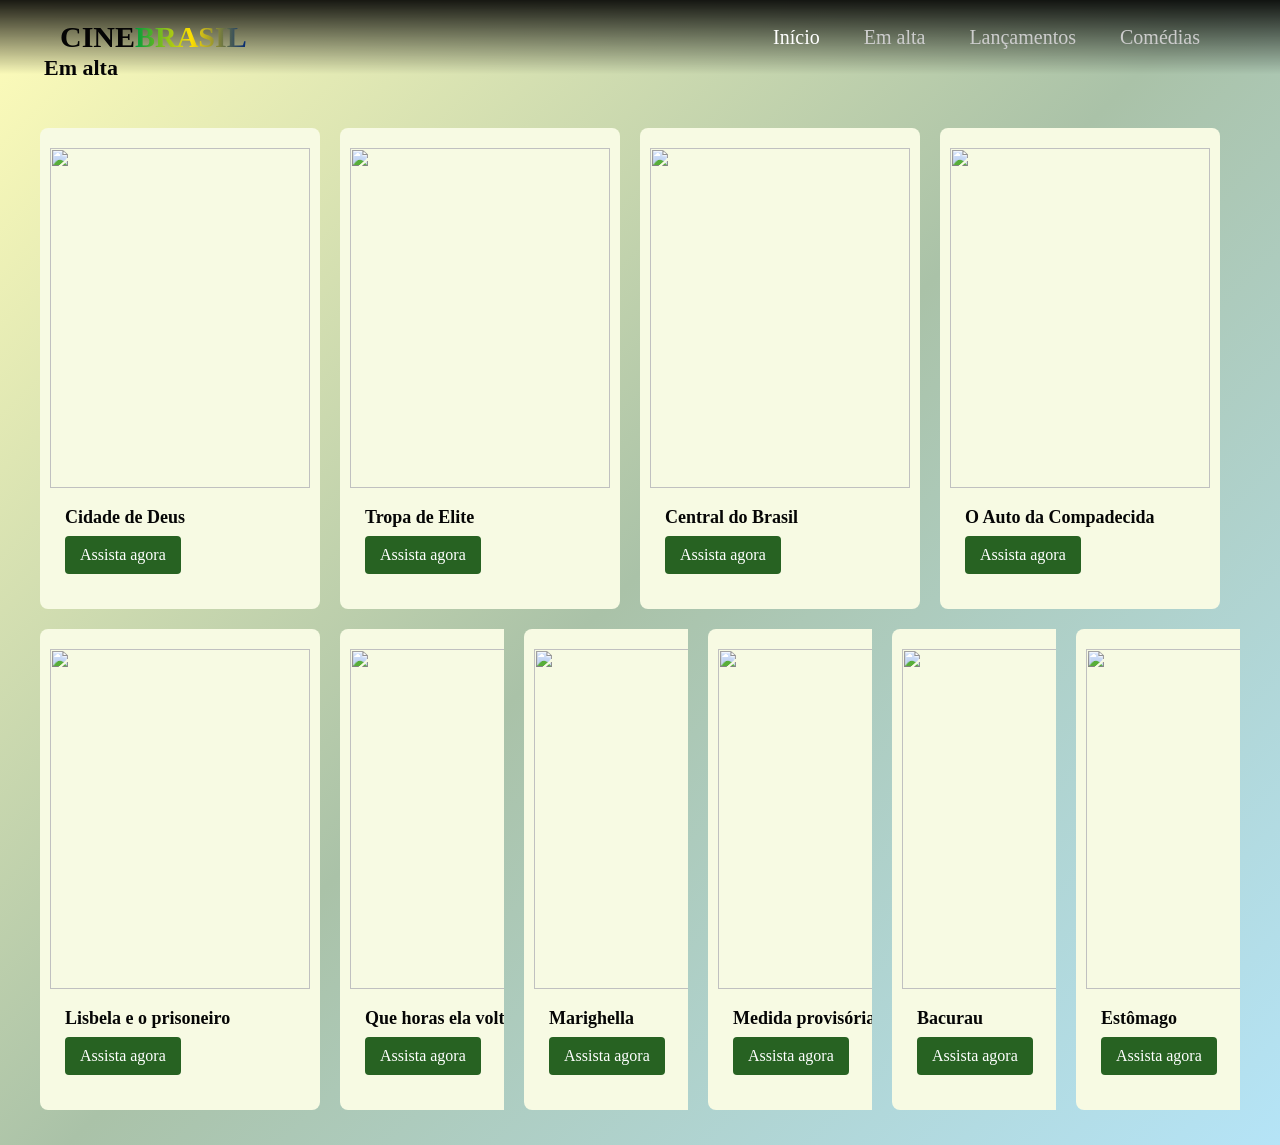
==== ATIVIDADES- BRUNA DOS SANTOS FERREIRA/maisassistidos.html @ 0dc5628d "Add files via upload" ====
<!DOCTYPE html>
<html lang="pt-br">
<head>
    <meta charset="UTF-8">
    <title>CineBrasil</title>
    <link rel="stylesheet" href="maisassistidos.html">
    <link rel="stylesheet" href="style2.css">

<!-- FONT AWESOME (setinhas) -->
    <link rel="stylesheet" href="https://cdnjs.cloudflare.com/ajax/libs/font-awesome/6.4.0/css/all.min.css">
</head>

<body>

<!--Cabeçalho-->
<header class="header">
    <div class="logo">CINE<span>BRASIL</span></div>

    <nav class="menu">
        <a href="Atividade_desenvolvimento_web (3).html" class="active">Início</a>
        <a href="maisassistidos.html">Em alta</a>
        <a href="lancamentos.html">Lançamentos</a>
        <a href="comedia.html">Comédias</a>
    </nav>

</header>
    </div>
</section>

<!--Filmes mais vistos -->
<section class="section" id="mais assistidos">
    <div class="section-header">
        <h2>Em alta</h2>
        <div class="arrows">
        </div>
    </div>

    <div class="cards">

        <div class="card">
            <img src="https://m.media-amazon.com/images/I/61gnWDl7S4L._AC_UF1000,1000_QL80_.jpg">
            <div class="card-info">
                <h3>Cidade de Deus</h3>
                <a href="https://www.netflix.com/br/title/60026106"target="_blank" class="btn-card">Assista agora</a>
                </button>
            </div>
        </div>

        <div class="card">
            <img src="https://images.justwatch.com/poster/303450506/s718/tropa-de-elite.jpg">
            <div class="card-info">
                <h3>Tropa de Elite</h3>
                <a href="https://www.primevideo.com/-/pt/detail/Tropa-de-Elite/0HOLMZR2ZGZDTHN365O41LQC7F"target="_blank" class="btn-card">Assista agora</a>
                </button>
            </div>
        </div>

        <div class="card">
            <img src="https://media.fstatic.com/q1BjFKkilWzeCYIjTx7jxSyxlA8=/322x478/smart/filters:format(webp)/media/movies/covers/2025/02/Central_do_Brasil_poster_1998.png">
            <div class="card-info">
                <h3>Central do Brasil</h3>
                <a href="https://www.netflix.com/br/title/8177424"target="_blank" class="btn-card">Assista agora</a>
                </button>
            </div>
        </div>

        <div class="card">
            <img src="https://upload.wikimedia.org/wikipedia/pt/b/bf/O_auto_da_compadecida.jpg">
            <div class="card-info">
                <h3>O Auto da Compadecida</h3>
                <a href="https://www.primevideo.com/detail/O-Auto-Da-Compadecida/0TNS08TLURSXEZQ26WGR0V27EE"target="_blank" class="btn-card">Assista agora</a>
                </button>
            </div>
        </div>

        <div class="card">
            <img src="https://br.web.img3.acsta.net/c_310_420/medias/nmedia/18/87/00/05/19870969.jpg" alt="">
            <div class="card-info">
                <h3>Carandiru</h3>
                <a href="http://netflix.com/br/title/60033309"target="_blank" class="btn-card">Assista agora</a>
            </button>
            </div>
        </div>

        <div class="card">
            <img src="https://ingresso-a.akamaihd.net/prd/img/movie/aquarius-mostra-kleber-mendonca-filho/1483523e-30ef-44c7-bb22-b9f2ae0f933c.webp" alt="">
            <div class="card-info">
                <h3>Aquarius</h3>
                <a href="https://www.netflix.com/br/title/80113667"target="_blank" class="btn-card">Assista agora</a>
                </button>
            </div>
        </div>
    </div>

     <div class="cards">
       
        <div class=card>
            <img src="https://m.media-amazon.com/images/I/616H6Wy5miL._AC_UF894,1000_QL80_.jpg">
            <div class="card-info">
            <h3>Lisbela e o prisoneiro</h3>
            <a href="https://www.youtube.com/watch?v=UXxUYWxzBEA"target="_blank" class="btn-card">Assista agora</a>
            </button>
        </div>

    </div>

      <div class="cards">
       
        <div class=card>
            <img src="https://tse4.mm.bing.net/th/id/OIP.4o0sXzrFe5plAu1hhRIARAHaK-?w=800&h=1185&rs=1&pid=ImgDetMain&o=7&rm=3">
            <div class="card-info">
            <h3>Que horas ela volta?</h3>
            <a href="https://www.netflix.com/br/title/80039527"target="_blank" class="btn-card">Assista agora</a>
            </button>
        </div>

    </div>
    </div>   

    <div class="cards">
       
        <div class=card>
            <img src="https://tse1.mm.bing.net/th/id/OIP.ApYXbEw9WN5M-o9Xs8r5CQHaKc?w=766&h=1080&rs=1&pid=ImgDetMain&o=7&rm=3">
            <div class="card-info">
            <h3>Marighella</h3>
            <a href="https://globoplay.globo.com/marighella/t/gpJRB7PKjY/"target="_blank" class="btn-card">Assista agora</a>
            </button>
        </div>

    </div>
    </div>   

    <div class="cards">
       
        <div class=card>
            <img src="https://vertentesdocinema.com/wp-content/uploads/2021/12/medida-provisoria-1.jpeg">
            <div class="card-info">
            <h3>Medida provisória</h3>
            <a href="https://globoplay.globo.com/medida-provisoria/t/FrtkdsBtzB/"target="_blank" class="btn-card">Assista agora</a>
            </button>
        </div>

    </div>
    </div>   

    <div class="cards">
       
        <div class=card>
            <img src="https://www.panteracine.com/wp-content/uploads/2020/01/bacurau.jpg">
            <div class="card-info">
            <h3>Bacurau</h3>
            <a href="https://globoplay.globo.com/v/9494457/"target="_blank" class="btn-card">Assista agora</a>
            </button>
        </div>

    </div>
    </div>   

    <div class="cards">
       
        <div class=card>
            <img src="https://br.web.img2.acsta.net/medias/nmedia/18/91/08/81/20128875.jpg">
            <div class="card-info">
            <h3>Estômago</h3>
            <a href="https://globoplay.globo.com/estomago/t/p1pPMNySfJ/"target="_blank" class="btn-card">Assista agora</a>
            </button>
        </div>

    </div>
    </div>   


</section>
</body>
</html>
---- ATIVIDADES- BRUNA DOS SANTOS FERREIRA/style2.css ----
/* ================= RESET ================= */
* {
    margin: 0;
    padding: 0;
    box-sizing: border-box;
}


body {
    background: linear-gradient(
        135deg,
        #fffdba,
        #aac2a8,
        #b5e4f7
    );
    color: rgb(5, 5, 5);
}


/*Cabeçalho*/
.header {
    display: flex;
    justify-content: space-between;
    align-items: center;
    padding: 20px 60px;
    background: linear-gradient(to bottom, rgba(0,0,0,0.9), rgba(0,0,0,0));
    position: fixed;
    width: 100%;
    z-index: 1000;
}
.logo {
    font-size: 30px;
    font-weight: bold;
}

/*Trocar a cor para um degrade*/
.logo span {
    background: linear-gradient(to right, #009c3b, #ffdf00, #002776);
    background-clip: text;
    color: transparent;
    -webkit-text-fill-color: transparent;
}

.menu a {
    margin: 0 20px;
    text-decoration: none;
    color: #ccc;
    font-size: 20px;
    font-weight: 500;
    position: relative;
}

.menu a:hover,
.menu .active {
    color: #fff;
}

/* Destaque com Imagem*/
.hero {
    height: 115vh;
    background: url("https://occ-0-8407-2218.1.nflxso.net/dnm/api/v6/6AYY37jfdO6hpXcMjf9Yu5cnmO0/AAAABcK5d4_e34Q2O_Ifg8gMWttiSAVSKqFk0lP0na9Yh_rbRiAng0flooEUH7sf5rAU2kt-O_MXd-SOKC3JtZUFbQZSK1IRjqG7gqtQ.jpg?r=30d") no-repeat center center/cover;
    display: flex;
    align-items: center;
    padding: 0 60px;
    position: relative;
    color: rgb(254, 246, 137);
}

.hero h1 {
    font-size: 70px;
    margin-bottom: 20px;
    color: rgb(255, 246, 74)
}

.descricao {
    color: white;
    line-height: 1.6;
    margin-bottom: 25px;
}

.btn-primary {
    background:#74d46c;
    text-decoration: none;
    border: none;
    padding: 12px 25px;
    border-radius: 10px;
    color: #fff;
    font-weight: bold;
    transition: 0.3s;
}

.btn-primary:hover {
    background: #2ac71b;
}

/* ================= SECTIONS ================= */
.section {
    padding: 15px 40px;
}

.section-header {
    display: flex;
    justify-content: space-between;
    align-items: center;
    margin-bottom: 7px;
    padding: 40px 4px;
}

.section h2 {
    font-size: 22px;
}

.arrows button {
    background:#276222;
    border: none;
    color: #fff;
    padding: 8px 12px;
    margin-left: 10px;
    cursor: pointer;
    border-radius: 4px;
    transition: 0.3s;
}

.arrows button:hover {
    background:#197011;
}

/* ================= CARDS ================= */
.cards {
    display: flex;
    gap: 20px;
    overflow-x: hidden;
    scroll-behavior: smooth;
}

.card {
    min-width: 280px;
    background: #f7fae3;
    border-radius: 8px;
    overflow: hidden;
    transition: 0.3s;
    padding: 20px 10px;
    margin-bottom: 20px;

}

.card img {
    width: 100%;
    height: 340px;
    object-position: center;
}

.card-info {
    padding: 15px;
    text-decoration: none;

}

.card h3 {
    margin-bottom: 8px;
    font-size: 18px;
}

.btn-card {
    display: inline-block;
    background: #276222;
    padding: 10px 15px;
    border: none;
    border-radius: 4px;
    color: #fff;
    text-decoration: none;
    font-size: 16px;
    transition: 0.3s;
    transition: 0.3s;
}

.card .btn:hover {

     background: #1d4b19;
}

.card button:hover {
    background: #2ac71b;
}

.card:hover {
    transform: translateY(-8px);
}
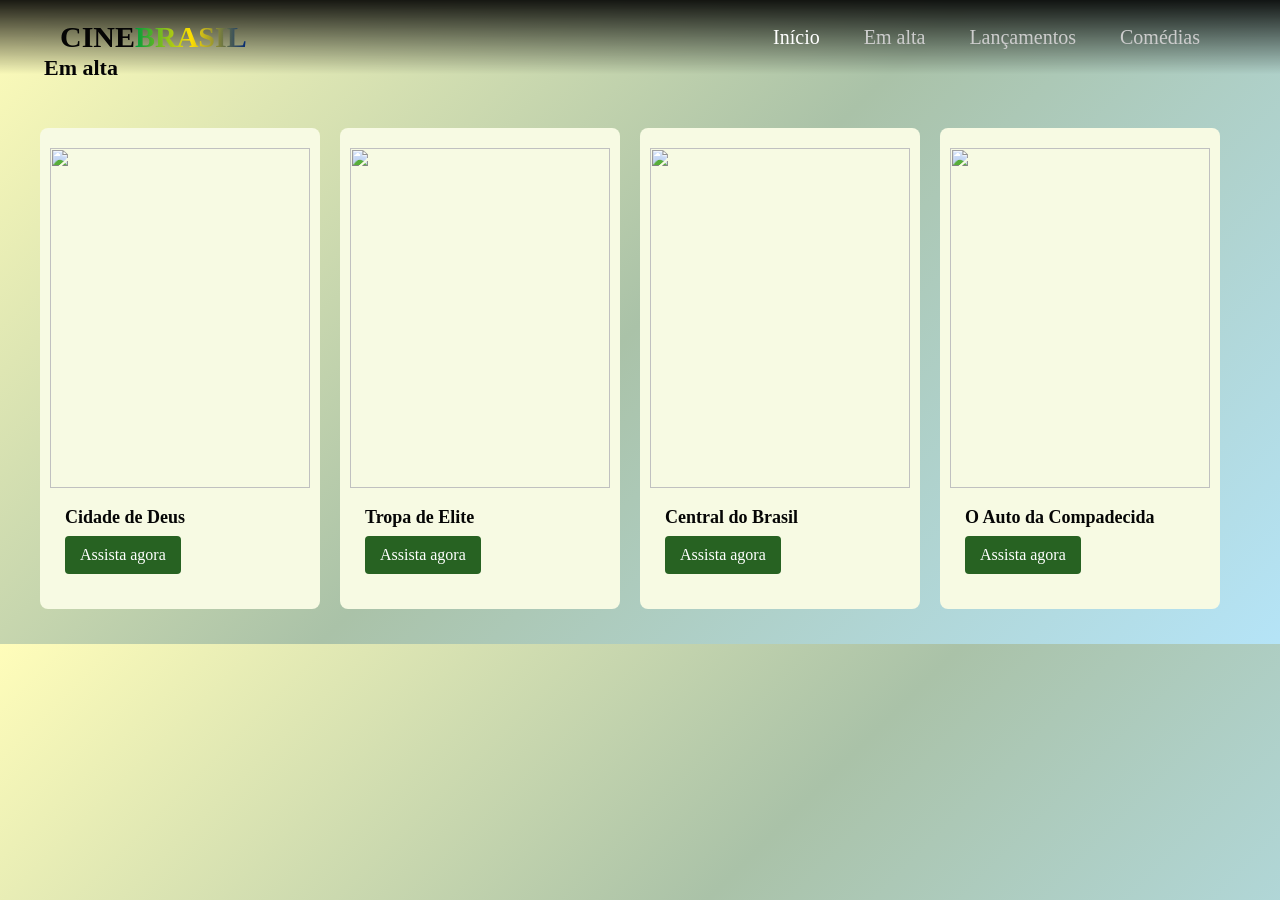
==== commit b3756a32: "Update maisassistidos.html" ====
--- a/ATIVIDADES- BRUNA DOS SANTOS FERREIRA/maisassistidos.html
+++ b/ATIVIDADES- BRUNA DOS SANTOS FERREIRA/maisassistidos.html
@@ -2,37 +2,31 @@
 <html lang="pt-br">
 <head>
     <meta charset="UTF-8">
+    <meta name="viewport" content="width=device-width, initial-scale=1.0">
     <title>CineBrasil</title>
-    <link rel="stylesheet" href="maisassistidos.html">
+
     <link rel="stylesheet" href="style2.css">
 
-<!-- FONT AWESOME (setinhas) -->
+    <!-- FONT AWESOME -->
     <link rel="stylesheet" href="https://cdnjs.cloudflare.com/ajax/libs/font-awesome/6.4.0/css/all.min.css">
 </head>
 
 <body>
 
-<!--Cabeçalho-->
 <header class="header">
     <div class="logo">CINE<span>BRASIL</span></div>
 
     <nav class="menu">
-        <a href="Atividade_desenvolvimento_web (3).html" class="active">Início</a>
-        <a href="maisassistidos.html">Em alta</a>
-        <a href="lancamentos.html">Lançamentos</a>
-        <a href="comedia.html">Comédias</a>
+        <a href="#" class="active">Início</a>
+        <a href="#">Em alta</a>
+        <a href="#">Lançamentos</a>
+        <a href="#">Comédias</a>
     </nav>
+</header>
 
-</header>
-    </div>
-</section>
-
-<!--Filmes mais vistos -->
-<section class="section" id="mais assistidos">
+<section class="section">
     <div class="section-header">
         <h2>Em alta</h2>
-        <div class="arrows">
-        </div>
     </div>
 
     <div class="cards">
@@ -41,8 +35,7 @@
             <img src="https://m.media-amazon.com/images/I/61gnWDl7S4L._AC_UF1000,1000_QL80_.jpg">
             <div class="card-info">
                 <h3>Cidade de Deus</h3>
-                <a href="https://www.netflix.com/br/title/60026106"target="_blank" class="btn-card">Assista agora</a>
-                </button>
+                <a href="#" class="btn-card">Assista agora</a>
             </div>
         </div>
 
@@ -50,8 +43,7 @@
             <img src="https://images.justwatch.com/poster/303450506/s718/tropa-de-elite.jpg">
             <div class="card-info">
                 <h3>Tropa de Elite</h3>
-                <a href="https://www.primevideo.com/-/pt/detail/Tropa-de-Elite/0HOLMZR2ZGZDTHN365O41LQC7F"target="_blank" class="btn-card">Assista agora</a>
-                </button>
+                <a href="#" class="btn-card">Assista agora</a>
             </div>
         </div>
 
@@ -59,8 +51,7 @@
             <img src="https://media.fstatic.com/q1BjFKkilWzeCYIjTx7jxSyxlA8=/322x478/smart/filters:format(webp)/media/movies/covers/2025/02/Central_do_Brasil_poster_1998.png">
             <div class="card-info">
                 <h3>Central do Brasil</h3>
-                <a href="https://www.netflix.com/br/title/8177424"target="_blank" class="btn-card">Assista agora</a>
-                </button>
+                <a href="#" class="btn-card">Assista agora</a>
             </div>
         </div>
 
@@ -68,108 +59,60 @@
             <img src="https://upload.wikimedia.org/wikipedia/pt/b/bf/O_auto_da_compadecida.jpg">
             <div class="card-info">
                 <h3>O Auto da Compadecida</h3>
-                <a href="https://www.primevideo.com/detail/O-Auto-Da-Compadecida/0TNS08TLURSXEZQ26WGR0V27EE"target="_blank" class="btn-card">Assista agora</a>
-                </button>
+                <a href="#" class="btn-card">Assista agora</a>
             </div>
         </div>
 
         <div class="card">
-            <img src="https://br.web.img3.acsta.net/c_310_420/medias/nmedia/18/87/00/05/19870969.jpg" alt="">
+            <img src="https://br.web.img3.acsta.net/c_310_420/medias/nmedia/18/87/00/05/19870969.jpg">
             <div class="card-info">
                 <h3>Carandiru</h3>
-                <a href="http://netflix.com/br/title/60033309"target="_blank" class="btn-card">Assista agora</a>
-            </button>
+                <a href="#" class="btn-card">Assista agora</a>
             </div>
         </div>
 
         <div class="card">
-            <img src="https://ingresso-a.akamaihd.net/prd/img/movie/aquarius-mostra-kleber-mendonca-filho/1483523e-30ef-44c7-bb22-b9f2ae0f933c.webp" alt="">
+            <img src="https://ingresso-a.akamaihd.net/prd/img/movie/aquarius-mostra-kleber-mendonca-filho/1483523e-30ef-44c7-bb22-b9f2ae0f933c.webp">
             <div class="card-info">
                 <h3>Aquarius</h3>
-                <a href="https://www.netflix.com/br/title/80113667"target="_blank" class="btn-card">Assista agora</a>
-                </button>
+                <a href="#" class="btn-card">Assista agora</a>
             </div>
         </div>
-    </div>
 
-     <div class="cards">
-       
-        <div class=card>
+        <div class="card">
             <img src="https://m.media-amazon.com/images/I/616H6Wy5miL._AC_UF894,1000_QL80_.jpg">
             <div class="card-info">
-            <h3>Lisbela e o prisoneiro</h3>
-            <a href="https://www.youtube.com/watch?v=UXxUYWxzBEA"target="_blank" class="btn-card">Assista agora</a>
-            </button>
+                <h3>Lisbela e o Prisioneiro</h3>
+                <a href="#" class="btn-card">Assista agora</a>
+            </div>
+        </div>
+
+        <div class="card">
+            <img src="https://tse4.mm.bing.net/th/id/OIP.4o0sXzrFe5plAu1hhRIARAHaK-?w=800&h=1185&rs=1&pid=ImgDetMain&o=7&rm=3">
+            <div class="card-info">
+                <h3>Que Horas Ela Volta?</h3>
+                <a href="#" class="btn-card">Assista agora</a>
+            </div>
+        </div>
+
+        <div class="card">
+            <img src="https://tse1.mm.bing.net/th/id/OIP.ApYXbEw9WN5M-o9Xs8r5CQHaKc?w=766&h=1080&rs=1&pid=ImgDetMain&o=7&rm=3">
+            <div class="card-info">
+                <h3>Marighella</h3>
+                <a href="#" class="btn-card">Assista agora</a>
+            </div>
+        </div>
+
+        <div class="card">
+            <img src="https://vertentesdocinema.com/wp-content/uploads/2021/12/medida-provisoria-1.jpeg">
+            <div class="card-info">
+                <h3>Medida Provisória</h3>
+                <a href="#" class="btn-card">Assista agora</a>
+            </div>
         </div>
 
     </div>
+</section>
 
-      <div class="cards">
-       
-        <div class=card>
-            <img src="https://tse4.mm.bing.net/th/id/OIP.4o0sXzrFe5plAu1hhRIARAHaK-?w=800&h=1185&rs=1&pid=ImgDetMain&o=7&rm=3">
-            <div class="card-info">
-            <h3>Que horas ela volta?</h3>
-            <a href="https://www.netflix.com/br/title/80039527"target="_blank" class="btn-card">Assista agora</a>
-            </button>
-        </div>
-
-    </div>
-    </div>   
-
-    <div class="cards">
-       
-        <div class=card>
-            <img src="https://tse1.mm.bing.net/th/id/OIP.ApYXbEw9WN5M-o9Xs8r5CQHaKc?w=766&h=1080&rs=1&pid=ImgDetMain&o=7&rm=3">
-            <div class="card-info">
-            <h3>Marighella</h3>
-            <a href="https://globoplay.globo.com/marighella/t/gpJRB7PKjY/"target="_blank" class="btn-card">Assista agora</a>
-            </button>
-        </div>
-
-    </div>
-    </div>   
-
-    <div class="cards">
-       
-        <div class=card>
-            <img src="https://vertentesdocinema.com/wp-content/uploads/2021/12/medida-provisoria-1.jpeg">
-            <div class="card-info">
-            <h3>Medida provisória</h3>
-            <a href="https://globoplay.globo.com/medida-provisoria/t/FrtkdsBtzB/"target="_blank" class="btn-card">Assista agora</a>
-            </button>
-        </div>
-
-    </div>
-    </div>   
-
-    <div class="cards">
-       
-        <div class=card>
-            <img src="https://www.panteracine.com/wp-content/uploads/2020/01/bacurau.jpg">
-            <div class="card-info">
-            <h3>Bacurau</h3>
-            <a href="https://globoplay.globo.com/v/9494457/"target="_blank" class="btn-card">Assista agora</a>
-            </button>
-        </div>
-
-    </div>
-    </div>   
-
-    <div class="cards">
-       
-        <div class=card>
-            <img src="https://br.web.img2.acsta.net/medias/nmedia/18/91/08/81/20128875.jpg">
-            <div class="card-info">
-            <h3>Estômago</h3>
-            <a href="https://globoplay.globo.com/estomago/t/p1pPMNySfJ/"target="_blank" class="btn-card">Assista agora</a>
-            </button>
-        </div>
-
-    </div>
-    </div>   
-
-
-</section>
 </body>
-</html>+</html>
